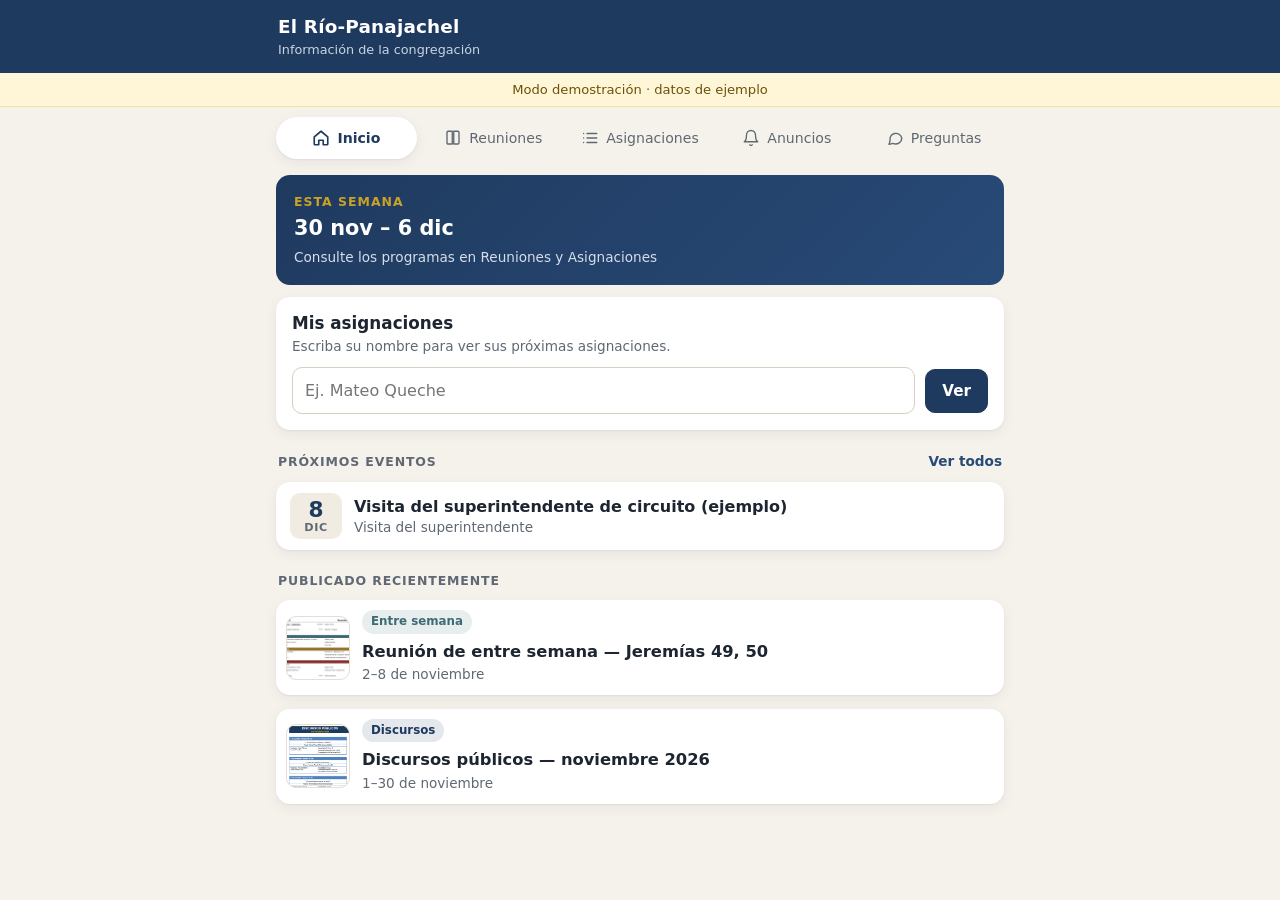
==== index.html @ 77dce35d "Add files via upload" ====
<!DOCTYPE html>
<html lang="es">
<head>
<meta charset="utf-8">
<meta name="viewport" content="width=device-width, initial-scale=1, viewport-fit=cover">
<title>El Río-Panajachel</title>
<meta name="description" content="Información de la congregación El Río-Panajachel">
<meta name="robots" content="noindex, nofollow">
<meta name="theme-color" content="#1f3a5f">
<link rel="manifest" href="manifest.json">
<link rel="icon" type="image/png" href="icons/icon-192.png">
<link rel="apple-touch-icon" href="icons/apple-touch-icon.png">
<meta name="apple-mobile-web-app-capable" content="yes">
<meta name="apple-mobile-web-app-title" content="El Río">
<meta name="apple-mobile-web-app-status-bar-style" content="black-translucent">
<link rel="stylesheet" href="styles.css">
</head>
<body>
<header class="top">
  <div class="top-in">
    <div>
      <div class="brand" id="brand">El Río-Panajachel</div>
      <div class="sub">Información de la congregación</div>
    </div>
    <button id="btnInstalar" class="btn-ghost-light" hidden onclick="instalarApp()">Instalar app</button>
  </div>
</header>
<div id="demoBanner" class="demo" hidden>Modo demostración · datos de ejemplo</div>

<nav class="tabs" id="tabs" aria-label="Secciones"></nav>
<main id="app" class="wrap" aria-live="polite"></main>

<div id="viewer" class="viewer" hidden role="dialog" aria-modal="true" aria-labelledby="viewerTitle">
  <div class="viewer-bar">
    <button onclick="cerrarVisor()" aria-label="Cerrar">✕ Cerrar</button>
    <div class="t" id="viewerTitle"></div>
    <a id="viewerOpen" target="_blank" rel="noopener">Abrir original</a>
  </div>
  <div class="viewer-hint">Toque la imagen para acercar · deslice para moverse</div>
  <div class="viewer-body" id="viewerBody"></div>
</div>
<div id="toast" class="toast" hidden role="status"></div>

<script src="config.js"></script>
<script src="core.js"></script>
<script src="publicadores.js"></script>
</body>
</html>
---- styles.css ----
:root {
  --bg: #f5f2ec;
  --surface: #ffffff;
  --ink: #1c2530;
  --muted: #5f6873;
  --line: #e4ded3;
  --navy: #1f3a5f;
  --navy-2: #284a77;
  --gold: #c9a227;
  --ok: #2f7a4a;
  --warn: #a86a12;
  --danger: #a3302a;
  --radius: 14px;
  --shadow: 0 1px 2px rgba(28, 37, 48, .06), 0 4px 14px rgba(28, 37, 48, .06);
  --safe-b: env(safe-area-inset-bottom, 0px);
  font-family: system-ui, -apple-system, "Segoe UI", Roboto, "Noto Sans", sans-serif;
  -webkit-text-size-adjust: 100%;
}
* { box-sizing: border-box; }
html, body { margin: 0; background: var(--bg); color: var(--ink); }
body { font-size: 16px; line-height: 1.45; min-height: 100vh; }
body.no-scroll { overflow: hidden; }
button, input, select, textarea { font: inherit; color: inherit; }
a { color: var(--navy-2); }
[hidden] { display: none !important; }

/* ---------- Encabezado ---------- */
.top { background: var(--navy); color: #fff; position: sticky; top: 0; z-index: 20; padding-top: env(safe-area-inset-top, 0px); }
.top-in { max-width: 760px; margin: 0 auto; padding: 14px 18px; display: flex; align-items: center; justify-content: space-between; gap: 12px; }
.brand { font-weight: 750; font-size: 1.15rem; letter-spacing: .01em; }
.sub { font-size: .8rem; color: #c9d4e3; }
.sub b { color: var(--gold); font-weight: 650; }
.demo { background: #fff6d8; color: #6b5308; font-size: .82rem; text-align: center; padding: 7px 14px; border-bottom: 1px solid #f0e2a8; }

.wrap { max-width: 760px; margin: 0 auto; padding: 16px 16px calc(96px + var(--safe-b)); }
.wrap.admin { padding-bottom: 48px; }

/* ---------- Navegación inferior ---------- */
.tabs { position: fixed; left: 0; right: 0; bottom: 0; z-index: 20; background: var(--surface); border-top: 1px solid var(--line);
  display: grid; grid-template-columns: repeat(5, 1fr); padding-bottom: var(--safe-b); }
.tabs button { background: none; border: 0; padding: 8px 2px 9px; display: flex; flex-direction: column; align-items: center; gap: 3px;
  font-size: .7rem; color: var(--muted); cursor: pointer; min-height: 58px; }
.tabs svg, .ico svg { width: 22px; height: 22px; fill: none; stroke: currentColor; stroke-width: 1.8; stroke-linecap: round; stroke-linejoin: round; }
.tabs button.on { color: var(--navy); font-weight: 650; }
.tabs button.on svg { stroke-width: 2.2; }
@media (min-width: 800px) {
  .tabs { position: sticky; top: 64px; bottom: auto; max-width: 760px; margin: 0 auto; border: 0; background: transparent; padding: 10px 16px 0; gap: 6px; }
  .tabs button { flex-direction: row; justify-content: center; gap: 7px; font-size: .88rem; min-height: 42px; border-radius: 999px; }
  .tabs button.on { background: var(--surface); box-shadow: var(--shadow); }
  .tabs svg { width: 18px; height: 18px; }
  .wrap { padding-bottom: 48px; }
}

/* ---------- Bloques ---------- */
h1, h2, h3 { line-height: 1.2; margin: 0; }
.titulo-vista { font-size: 1.35rem; font-weight: 750; margin: 6px 2px 14px; }
.h-sec { font-size: .78rem; font-weight: 700; text-transform: uppercase; letter-spacing: .07em; color: var(--muted); margin: 22px 2px 10px; display: flex; justify-content: space-between; align-items: baseline; }
.h-sec a, .h-sec button { text-transform: none; letter-spacing: 0; font-weight: 600; font-size: .85rem; background: none; border: 0; color: var(--navy-2); cursor: pointer; padding: 0; }
.card { background: var(--surface); border-radius: var(--radius); box-shadow: var(--shadow); padding: 16px; margin-bottom: 12px; }
.card.flat { box-shadow: none; border: 1px solid var(--line); }
.muted { color: var(--muted); }
.small { font-size: .85rem; }
.stack > * + * { margin-top: 10px; }
.row { display: flex; gap: 10px; align-items: center; flex-wrap: wrap; }
.grow { flex: 1 1 auto; min-width: 0; }
.pre { white-space: pre-wrap; }

.hero { background: linear-gradient(135deg, var(--navy) 0%, var(--navy-2) 100%); color: #fff; border-radius: var(--radius); padding: 18px; margin-bottom: 12px; }
.hero .k { font-size: .78rem; text-transform: uppercase; letter-spacing: .08em; color: var(--gold); font-weight: 700; }
.hero .v { font-size: 1.3rem; font-weight: 700; margin-top: 2px; }

.chip { display: inline-flex; align-items: center; gap: 5px; font-size: .74rem; font-weight: 650; padding: 3px 9px; border-radius: 999px;
  color: var(--c, var(--navy)); background: color-mix(in srgb, var(--c, var(--navy)) 12%, white); white-space: nowrap; }
.chip.ok { --c: var(--ok); }
.chip.warn { --c: var(--warn); }
.chip.gold { --c: #8a6a07; }

/* Control segmentado */
.seg { display: flex; gap: 6px; overflow-x: auto; padding: 2px 2px 8px; margin: 0 -2px 6px; scrollbar-width: none; }
.seg::-webkit-scrollbar { display: none; }
.seg button { flex: 0 0 auto; border: 1px solid var(--line); background: var(--surface); padding: 8px 14px; border-radius: 999px; font-size: .88rem; cursor: pointer; color: var(--ink); }
.seg button.on { background: var(--navy); color: #fff; border-color: var(--navy); font-weight: 600; }

/* Publicaciones */
.pub { display: block; width: 100%; text-align: left; background: var(--surface); border: 0; border-radius: var(--radius); box-shadow: var(--shadow); overflow: hidden; margin-bottom: 14px; cursor: pointer; padding: 0; }
.pub-img { width: 100%; max-height: 420px; object-fit: cover; object-position: top; display: block; background: #eee9df; border-bottom: 1px solid var(--line); }
.pub-pdf { height: 120px; display: grid; place-items: center; background: #f3eee4; color: var(--danger); font-weight: 800; font-size: 1.4rem; letter-spacing: .05em; }
.pub-body { padding: 12px 14px 14px; }
.pub-t { font-weight: 680; font-size: 1.02rem; margin: 6px 0 2px; }
.pub-mini { display: flex; gap: 12px; align-items: center; padding: 10px; }
.pub-mini img, .pub-mini .pub-pdf { width: 64px; height: 64px; border-radius: 10px; object-fit: cover; object-position: top; flex: 0 0 64px; font-size: .8rem; border: 1px solid var(--line); }

/* Listas de asignaciones */
.dia { margin-bottom: 12px; }
.dia-h { font-weight: 700; font-size: .92rem; margin: 0 2px 6px; }
.dia-h::first-letter, .cap::first-letter { text-transform: uppercase; }
.item { display: flex; gap: 12px; align-items: center; padding: 11px 14px; border-top: 1px solid var(--line); }
.item:first-child { border-top: 0; }
.item .t { font-weight: 600; }
.lista { background: var(--surface); border-radius: var(--radius); box-shadow: var(--shadow); overflow: hidden; }
.fecha-box { flex: 0 0 52px; text-align: center; border-radius: 10px; background: #f1ece2; padding: 6px 0; line-height: 1.05; }
.fecha-box .d { font-size: 1.35rem; font-weight: 780; color: var(--navy); }
.fecha-box .m { font-size: .7rem; text-transform: uppercase; font-weight: 700; color: var(--muted); letter-spacing: .05em; }
.yo { background: #fff9e6; }

/* Anuncios */
.anuncio { display: flex; gap: 14px; }
.anuncio img { width: 100%; border-radius: 10px; margin-top: 10px; border: 1px solid var(--line); cursor: zoom-in; }

/* Formularios */
label.f { display: block; font-size: .84rem; font-weight: 650; color: var(--muted); margin-bottom: 12px; }
label.f > span { display: block; margin-bottom: 5px; }
input[type=text], input[type=password], input[type=email], input[type=tel], input[type=date], input[type=search], select, textarea {
  width: 100%; padding: 11px 12px; border: 1px solid #d6cfc2; border-radius: 10px; background: #fff; font-size: 1rem; color: var(--ink); }
textarea { min-height: 96px; resize: vertical; }
input:focus, select:focus, textarea:focus { outline: 2px solid color-mix(in srgb, var(--navy) 40%, transparent); outline-offset: 1px; border-color: var(--navy); }
.grid2 { display: grid; grid-template-columns: 1fr 1fr; gap: 0 10px; }
@media (max-width: 420px) { .grid2.resp { grid-template-columns: 1fr; } }

.btn { display: inline-flex; align-items: center; justify-content: center; gap: 7px; border: 1px solid var(--line); background: var(--surface); color: var(--ink);
  padding: 10px 16px; border-radius: 10px; font-weight: 600; cursor: pointer; text-decoration: none; font-size: .95rem; min-height: 44px; }
.btn:disabled { opacity: .55; cursor: default; }
.btn-primary { background: var(--navy); border-color: var(--navy); color: #fff; }
.btn-gold { background: var(--gold); border-color: var(--gold); color: #2a2104; }
.btn-wa { background: #1f8f4e; border-color: #1f8f4e; color: #fff; }
.btn-danger { color: var(--danger); }
.btn-sm { padding: 6px 11px; min-height: 34px; font-size: .84rem; }
.btn-block { width: 100%; }
.btn-ghost-light { background: transparent; border: 1px solid rgba(255,255,255,.4); color: #fff; padding: 7px 13px; border-radius: 999px; font-weight: 600; cursor: pointer; font-size: .85rem; }
.ico { display: inline-flex; }
.ico svg { width: 18px; height: 18px; }
.x { border: 0; background: none; color: var(--muted); cursor: pointer; font-size: 1.25rem; line-height: 1; padding: 6px 8px; border-radius: 8px; }
.x:hover { background: #f3eee4; color: var(--danger); }

.empty { text-align: center; color: var(--muted); padding: 26px 16px; background: var(--surface); border-radius: var(--radius); border: 1px dashed #d6cfc2; font-size: .93rem; }
.skeleton { height: 120px; border-radius: var(--radius); background: linear-gradient(90deg, #ece6da 25%, #f5f0e7 50%, #ece6da 75%); background-size: 200% 100%; animation: sk 1.2s infinite; margin-bottom: 12px; }
@keyframes sk { to { background-position: -200% 0; } }

/* Visor */
.viewer { position: fixed; inset: 0; z-index: 50; background: rgba(12, 16, 22, .96); display: flex; flex-direction: column; }
.viewer-bar { display: flex; align-items: center; gap: 10px; padding: calc(10px + env(safe-area-inset-top, 0px)) 12px 10px; color: #fff; }
.viewer-bar .t { flex: 1; font-weight: 600; font-size: .95rem; white-space: nowrap; overflow: hidden; text-overflow: ellipsis; }
.viewer-bar a, .viewer-bar button { color: #fff; background: rgba(255,255,255,.12); border: 0; border-radius: 999px; padding: 8px 14px; font-weight: 600; font-size: .85rem; text-decoration: none; cursor: pointer; }
.viewer-body { flex: 1; overflow: auto; -webkit-overflow-scrolling: touch; display: flex; justify-content: center; align-items: flex-start; padding: 0 0 calc(16px + var(--safe-b)); }
.viewer-img { max-width: 100%; height: auto; background: #fff; cursor: zoom-in; touch-action: pinch-zoom; }
.viewer-img.zoom { max-width: none; width: 220%; cursor: zoom-out; }
.viewer-pdf { width: 100%; height: 100%; border: 0; background: #fff; }
.viewer-hint { color: #aab4c2; font-size: .75rem; text-align: center; padding-bottom: 6px; }

/* Toast */
.toast { position: fixed; left: 50%; transform: translateX(-50%); bottom: calc(80px + var(--safe-b)); z-index: 60; background: var(--ink); color: #fff;
  padding: 11px 18px; border-radius: 12px; font-size: .9rem; box-shadow: 0 8px 24px rgba(0,0,0,.2); max-width: calc(100% - 32px); text-align: center; }
.toast.ok { background: var(--ok); }
.toast.err { background: var(--danger); }

/* Panel de ancianos */
.admin-top { background: #13263f; }
.admin-tabs { display: flex; gap: 6px; overflow-x: auto; padding: 12px 16px 4px; max-width: 760px; margin: 0 auto; scrollbar-width: none; }
.admin-tabs::-webkit-scrollbar { display: none; }
.admin-tabs button { flex: 0 0 auto; border: 1px solid var(--line); background: var(--surface); padding: 8px 14px; border-radius: 999px; cursor: pointer; font-size: .88rem; position: relative; }
.admin-tabs button.on { background: var(--navy); border-color: var(--navy); color: #fff; font-weight: 600; }
.badge { background: var(--danger); color: #fff; font-size: .7rem; border-radius: 999px; padding: 1px 6px; margin-left: 4px; font-weight: 700; }
.login { max-width: 380px; margin: 8vh auto 0; }
.preview { margin-top: 10px; }
.preview img { max-width: 100%; max-height: 260px; border-radius: 10px; border: 1px solid var(--line); }
.drop { border: 2px dashed #cfc6b6; border-radius: 12px; padding: 18px; text-align: center; background: #faf8f4; cursor: pointer; display: block; color: var(--muted); font-weight: 600; }
.drop input { display: none; }
.drop.has { border-color: var(--ok); color: var(--ok); background: #f1f8f3; }
details.card > summary { cursor: pointer; font-weight: 650; list-style: none; }
details.card > summary::before { content: '＋ '; color: var(--navy); }
details.card[open] > summary::before { content: '－ '; }
code.k { background: #f1ece2; padding: 1px 6px; border-radius: 6px; font-size: .85em; }
.preg { border-left: 4px solid var(--warn); }
.preg.ok { border-left-color: var(--ok); }
.respuesta { background: #f1f8f3; border-radius: 10px; padding: 10px 12px; margin-top: 10px; }
.modal { position: fixed; inset: 0; z-index: 70; background: rgba(12,16,22,.5); display: grid; place-items: center; padding: 20px; }
.modal-box { background: var(--surface); border-radius: var(--radius); padding: 18px; max-width: 380px; width: 100%; box-shadow: 0 12px 40px rgba(0,0,0,.25); }
.modal-box p { margin: 0 0 16px; }
.copia { width: 100%; min-height: 220px; font-size: .85rem; margin-top: 10px; }
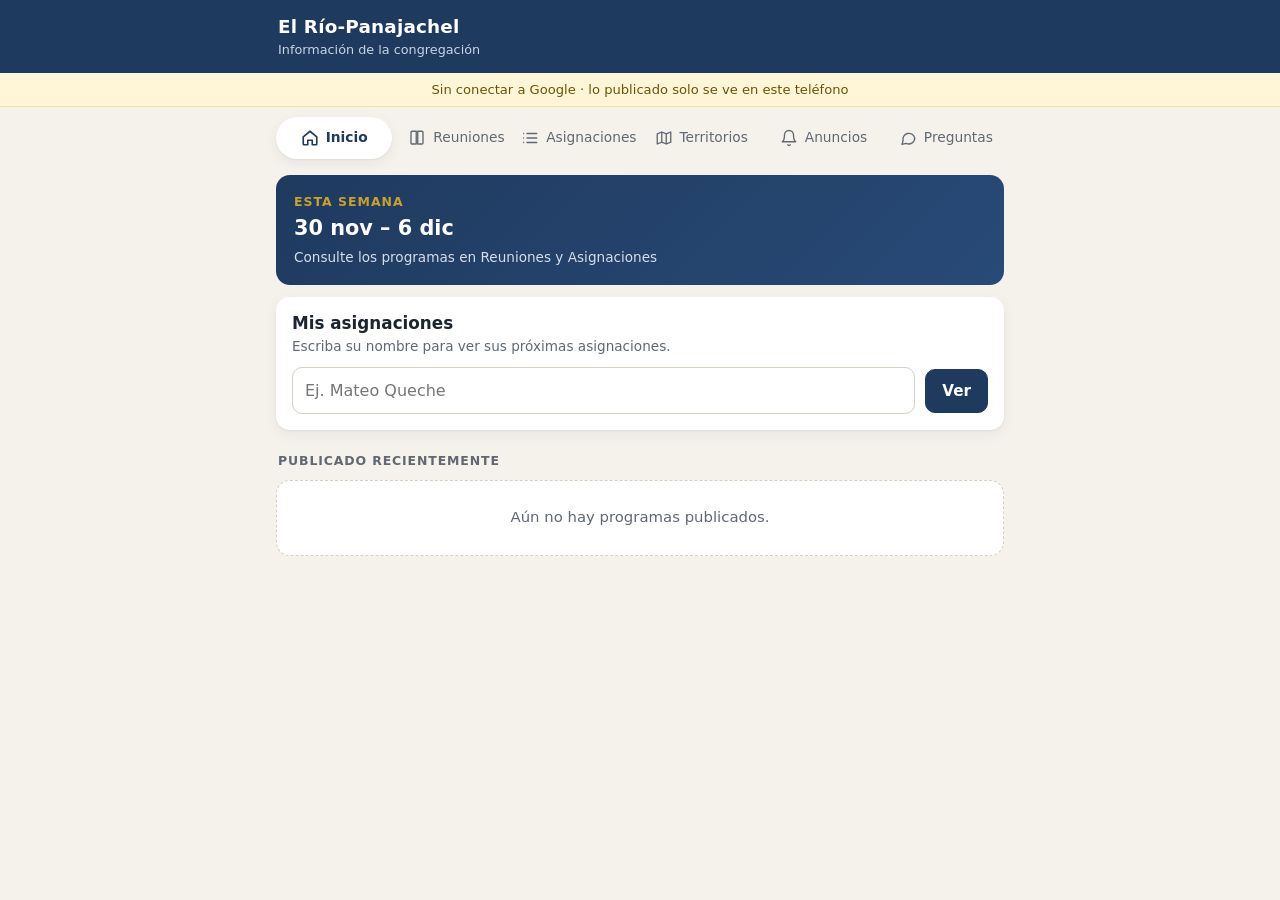
==== commit d558b77f: "Add files via upload" ====
--- a/index.html
+++ b/index.html
@@ -13,6 +13,7 @@
 <meta name="apple-mobile-web-app-capable" content="yes">
 <meta name="apple-mobile-web-app-title" content="El Río">
 <meta name="apple-mobile-web-app-status-bar-style" content="black-translucent">
+<link rel="stylesheet" href="lib/leaflet.css">
 <link rel="stylesheet" href="styles.css">
 </head>
 <body>
@@ -25,7 +26,7 @@
     <button id="btnInstalar" class="btn-ghost-light" hidden onclick="instalarApp()">Instalar app</button>
   </div>
 </header>
-<div id="demoBanner" class="demo" hidden>Modo demostración · datos de ejemplo</div>
+<div id="demoBanner" class="demo" hidden>Sin conectar a Google · lo publicado solo se ve en este teléfono</div>
 
 <nav class="tabs" id="tabs" aria-label="Secciones"></nav>
 <main id="app" class="wrap" aria-live="polite"></main>
@@ -43,6 +44,8 @@
 
 <script src="config.js"></script>
 <script src="core.js"></script>
+<script src="lib/leaflet.js"></script>
+<script src="mapa.js"></script>
 <script src="publicadores.js"></script>
 </body>
 </html>
--- a/lib/leaflet.css
+++ b/lib/leaflet.css
@@ -0,0 +1,661 @@
+/* required styles */
+
+.leaflet-pane,
+.leaflet-tile,
+.leaflet-marker-icon,
+.leaflet-marker-shadow,
+.leaflet-tile-container,
+.leaflet-pane > svg,
+.leaflet-pane > canvas,
+.leaflet-zoom-box,
+.leaflet-image-layer,
+.leaflet-layer {
+	position: absolute;
+	left: 0;
+	top: 0;
+	}
+.leaflet-container {
+	overflow: hidden;
+	}
+.leaflet-tile,
+.leaflet-marker-icon,
+.leaflet-marker-shadow {
+	-webkit-user-select: none;
+	   -moz-user-select: none;
+	        user-select: none;
+	  -webkit-user-drag: none;
+	}
+/* Prevents IE11 from highlighting tiles in blue */
+.leaflet-tile::selection {
+	background: transparent;
+}
+/* Safari renders non-retina tile on retina better with this, but Chrome is worse */
+.leaflet-safari .leaflet-tile {
+	image-rendering: -webkit-optimize-contrast;
+	}
+/* hack that prevents hw layers "stretching" when loading new tiles */
+.leaflet-safari .leaflet-tile-container {
+	width: 1600px;
+	height: 1600px;
+	-webkit-transform-origin: 0 0;
+	}
+.leaflet-marker-icon,
+.leaflet-marker-shadow {
+	display: block;
+	}
+/* .leaflet-container svg: reset svg max-width decleration shipped in Joomla! (joomla.org) 3.x */
+/* .leaflet-container img: map is broken in FF if you have max-width: 100% on tiles */
+.leaflet-container .leaflet-overlay-pane svg {
+	max-width: none !important;
+	max-height: none !important;
+	}
+.leaflet-container .leaflet-marker-pane img,
+.leaflet-container .leaflet-shadow-pane img,
+.leaflet-container .leaflet-tile-pane img,
+.leaflet-container img.leaflet-image-layer,
+.leaflet-container .leaflet-tile {
+	max-width: none !important;
+	max-height: none !important;
+	width: auto;
+	padding: 0;
+	}
+
+.leaflet-container img.leaflet-tile {
+	/* See: https://bugs.chromium.org/p/chromium/issues/detail?id=600120 */
+	mix-blend-mode: plus-lighter;
+}
+
+.leaflet-container.leaflet-touch-zoom {
+	-ms-touch-action: pan-x pan-y;
+	touch-action: pan-x pan-y;
+	}
+.leaflet-container.leaflet-touch-drag {
+	-ms-touch-action: pinch-zoom;
+	/* Fallback for FF which doesn't support pinch-zoom */
+	touch-action: none;
+	touch-action: pinch-zoom;
+}
+.leaflet-container.leaflet-touch-drag.leaflet-touch-zoom {
+	-ms-touch-action: none;
+	touch-action: none;
+}
+.leaflet-container {
+	-webkit-tap-highlight-color: transparent;
+}
+.leaflet-container a {
+	-webkit-tap-highlight-color: rgba(51, 181, 229, 0.4);
+}
+.leaflet-tile {
+	filter: inherit;
+	visibility: hidden;
+	}
+.leaflet-tile-loaded {
+	visibility: inherit;
+	}
+.leaflet-zoom-box {
+	width: 0;
+	height: 0;
+	-moz-box-sizing: border-box;
+	     box-sizing: border-box;
+	z-index: 800;
+	}
+/* workaround for https://bugzilla.mozilla.org/show_bug.cgi?id=888319 */
+.leaflet-overlay-pane svg {
+	-moz-user-select: none;
+	}
+
+.leaflet-pane         { z-index: 400; }
+
+.leaflet-tile-pane    { z-index: 200; }
+.leaflet-overlay-pane { z-index: 400; }
+.leaflet-shadow-pane  { z-index: 500; }
+.leaflet-marker-pane  { z-index: 600; }
+.leaflet-tooltip-pane   { z-index: 650; }
+.leaflet-popup-pane   { z-index: 700; }
+
+.leaflet-map-pane canvas { z-index: 100; }
+.leaflet-map-pane svg    { z-index: 200; }
+
+.leaflet-vml-shape {
+	width: 1px;
+	height: 1px;
+	}
+.lvml {
+	behavior: url(#default#VML);
+	display: inline-block;
+	position: absolute;
+	}
+
+
+/* control positioning */
+
+.leaflet-control {
+	position: relative;
+	z-index: 800;
+	pointer-events: visiblePainted; /* IE 9-10 doesn't have auto */
+	pointer-events: auto;
+	}
+.leaflet-top,
+.leaflet-bottom {
+	position: absolute;
+	z-index: 1000;
+	pointer-events: none;
+	}
+.leaflet-top {
+	top: 0;
+	}
+.leaflet-right {
+	right: 0;
+	}
+.leaflet-bottom {
+	bottom: 0;
+	}
+.leaflet-left {
+	left: 0;
+	}
+.leaflet-control {
+	float: left;
+	clear: both;
+	}
+.leaflet-right .leaflet-control {
+	float: right;
+	}
+.leaflet-top .leaflet-control {
+	margin-top: 10px;
+	}
+.leaflet-bottom .leaflet-control {
+	margin-bottom: 10px;
+	}
+.leaflet-left .leaflet-control {
+	margin-left: 10px;
+	}
+.leaflet-right .leaflet-control {
+	margin-right: 10px;
+	}
+
+
+/* zoom and fade animations */
+
+.leaflet-fade-anim .leaflet-popup {
+	opacity: 0;
+	-webkit-transition: opacity 0.2s linear;
+	   -moz-transition: opacity 0.2s linear;
+	        transition: opacity 0.2s linear;
+	}
+.leaflet-fade-anim .leaflet-map-pane .leaflet-popup {
+	opacity: 1;
+	}
+.leaflet-zoom-animated {
+	-webkit-transform-origin: 0 0;
+	    -ms-transform-origin: 0 0;
+	        transform-origin: 0 0;
+	}
+svg.leaflet-zoom-animated {
+	will-change: transform;
+}
+
+.leaflet-zoom-anim .leaflet-zoom-animated {
+	-webkit-transition: -webkit-transform 0.25s cubic-bezier(0,0,0.25,1);
+	   -moz-transition:    -moz-transform 0.25s cubic-bezier(0,0,0.25,1);
+	        transition:         transform 0.25s cubic-bezier(0,0,0.25,1);
+	}
+.leaflet-zoom-anim .leaflet-tile,
+.leaflet-pan-anim .leaflet-tile {
+	-webkit-transition: none;
+	   -moz-transition: none;
+	        transition: none;
+	}
+
+.leaflet-zoom-anim .leaflet-zoom-hide {
+	visibility: hidden;
+	}
+
+
+/* cursors */
+
+.leaflet-interactive {
+	cursor: pointer;
+	}
+.leaflet-grab {
+	cursor: -webkit-grab;
+	cursor:    -moz-grab;
+	cursor:         grab;
+	}
+.leaflet-crosshair,
+.leaflet-crosshair .leaflet-interactive {
+	cursor: crosshair;
+	}
+.leaflet-popup-pane,
+.leaflet-control {
+	cursor: auto;
+	}
+.leaflet-dragging .leaflet-grab,
+.leaflet-dragging .leaflet-grab .leaflet-interactive,
+.leaflet-dragging .leaflet-marker-draggable {
+	cursor: move;
+	cursor: -webkit-grabbing;
+	cursor:    -moz-grabbing;
+	cursor:         grabbing;
+	}
+
+/* marker & overlays interactivity */
+.leaflet-marker-icon,
+.leaflet-marker-shadow,
+.leaflet-image-layer,
+.leaflet-pane > svg path,
+.leaflet-tile-container {
+	pointer-events: none;
+	}
+
+.leaflet-marker-icon.leaflet-interactive,
+.leaflet-image-layer.leaflet-interactive,
+.leaflet-pane > svg path.leaflet-interactive,
+svg.leaflet-image-layer.leaflet-interactive path {
+	pointer-events: visiblePainted; /* IE 9-10 doesn't have auto */
+	pointer-events: auto;
+	}
+
+/* visual tweaks */
+
+.leaflet-container {
+	background: #ddd;
+	outline-offset: 1px;
+	}
+.leaflet-container a {
+	color: #0078A8;
+	}
+.leaflet-zoom-box {
+	border: 2px dotted #38f;
+	background: rgba(255,255,255,0.5);
+	}
+
+
+/* general typography */
+.leaflet-container {
+	font-family: "Helvetica Neue", Arial, Helvetica, sans-serif;
+	font-size: 12px;
+	font-size: 0.75rem;
+	line-height: 1.5;
+	}
+
+
+/* general toolbar styles */
+
+.leaflet-bar {
+	box-shadow: 0 1px 5px rgba(0,0,0,0.65);
+	border-radius: 4px;
+	}
+.leaflet-bar a {
+	background-color: #fff;
+	border-bottom: 1px solid #ccc;
+	width: 26px;
+	height: 26px;
+	line-height: 26px;
+	display: block;
+	text-align: center;
+	text-decoration: none;
+	color: black;
+	}
+.leaflet-bar a,
+.leaflet-control-layers-toggle {
+	background-position: 50% 50%;
+	background-repeat: no-repeat;
+	display: block;
+	}
+.leaflet-bar a:hover,
+.leaflet-bar a:focus {
+	background-color: #f4f4f4;
+	}
+.leaflet-bar a:first-child {
+	border-top-left-radius: 4px;
+	border-top-right-radius: 4px;
+	}
+.leaflet-bar a:last-child {
+	border-bottom-left-radius: 4px;
+	border-bottom-right-radius: 4px;
+	border-bottom: none;
+	}
+.leaflet-bar a.leaflet-disabled {
+	cursor: default;
+	background-color: #f4f4f4;
+	color: #bbb;
+	}
+
+.leaflet-touch .leaflet-bar a {
+	width: 30px;
+	height: 30px;
+	line-height: 30px;
+	}
+.leaflet-touch .leaflet-bar a:first-child {
+	border-top-left-radius: 2px;
+	border-top-right-radius: 2px;
+	}
+.leaflet-touch .leaflet-bar a:last-child {
+	border-bottom-left-radius: 2px;
+	border-bottom-right-radius: 2px;
+	}
+
+/* zoom control */
+
+.leaflet-control-zoom-in,
+.leaflet-control-zoom-out {
+	font: bold 18px 'Lucida Console', Monaco, monospace;
+	text-indent: 1px;
+	}
+
+.leaflet-touch .leaflet-control-zoom-in, .leaflet-touch .leaflet-control-zoom-out  {
+	font-size: 22px;
+	}
+
+
+/* layers control */
+
+.leaflet-control-layers {
+	box-shadow: 0 1px 5px rgba(0,0,0,0.4);
+	background: #fff;
+	border-radius: 5px;
+	}
+.leaflet-control-layers-toggle {
+	background-image: url(images/layers.png);
+	width: 36px;
+	height: 36px;
+	}
+.leaflet-retina .leaflet-control-layers-toggle {
+	background-image: url(images/layers-2x.png);
+	background-size: 26px 26px;
+	}
+.leaflet-touch .leaflet-control-layers-toggle {
+	width: 44px;
+	height: 44px;
+	}
+.leaflet-control-layers .leaflet-control-layers-list,
+.leaflet-control-layers-expanded .leaflet-control-layers-toggle {
+	display: none;
+	}
+.leaflet-control-layers-expanded .leaflet-control-layers-list {
+	display: block;
+	position: relative;
+	}
+.leaflet-control-layers-expanded {
+	padding: 6px 10px 6px 6px;
+	color: #333;
+	background: #fff;
+	}
+.leaflet-control-layers-scrollbar {
+	overflow-y: scroll;
+	overflow-x: hidden;
+	padding-right: 5px;
+	}
+.leaflet-control-layers-selector {
+	margin-top: 2px;
+	position: relative;
+	top: 1px;
+	}
+.leaflet-control-layers label {
+	display: block;
+	font-size: 13px;
+	font-size: 1.08333em;
+	}
+.leaflet-control-layers-separator {
+	height: 0;
+	border-top: 1px solid #ddd;
+	margin: 5px -10px 5px -6px;
+	}
+
+/* Default icon URLs */
+.leaflet-default-icon-path { /* used only in path-guessing heuristic, see L.Icon.Default */
+	background-image: url(images/marker-icon.png);
+	}
+
+
+/* attribution and scale controls */
+
+.leaflet-container .leaflet-control-attribution {
+	background: #fff;
+	background: rgba(255, 255, 255, 0.8);
+	margin: 0;
+	}
+.leaflet-control-attribution,
+.leaflet-control-scale-line {
+	padding: 0 5px;
+	color: #333;
+	line-height: 1.4;
+	}
+.leaflet-control-attribution a {
+	text-decoration: none;
+	}
+.leaflet-control-attribution a:hover,
+.leaflet-control-attribution a:focus {
+	text-decoration: underline;
+	}
+.leaflet-attribution-flag {
+	display: inline !important;
+	vertical-align: baseline !important;
+	width: 1em;
+	height: 0.6669em;
+	}
+.leaflet-left .leaflet-control-scale {
+	margin-left: 5px;
+	}
+.leaflet-bottom .leaflet-control-scale {
+	margin-bottom: 5px;
+	}
+.leaflet-control-scale-line {
+	border: 2px solid #777;
+	border-top: none;
+	line-height: 1.1;
+	padding: 2px 5px 1px;
+	white-space: nowrap;
+	-moz-box-sizing: border-box;
+	     box-sizing: border-box;
+	background: rgba(255, 255, 255, 0.8);
+	text-shadow: 1px 1px #fff;
+	}
+.leaflet-control-scale-line:not(:first-child) {
+	border-top: 2px solid #777;
+	border-bottom: none;
+	margin-top: -2px;
+	}
+.leaflet-control-scale-line:not(:first-child):not(:last-child) {
+	border-bottom: 2px solid #777;
+	}
+
+.leaflet-touch .leaflet-control-attribution,
+.leaflet-touch .leaflet-control-layers,
+.leaflet-touch .leaflet-bar {
+	box-shadow: none;
+	}
+.leaflet-touch .leaflet-control-layers,
+.leaflet-touch .leaflet-bar {
+	border: 2px solid rgba(0,0,0,0.2);
+	background-clip: padding-box;
+	}
+
+
+/* popup */
+
+.leaflet-popup {
+	position: absolute;
+	text-align: center;
+	margin-bottom: 20px;
+	}
+.leaflet-popup-content-wrapper {
+	padding: 1px;
+	text-align: left;
+	border-radius: 12px;
+	}
+.leaflet-popup-content {
+	margin: 13px 24px 13px 20px;
+	line-height: 1.3;
+	font-size: 13px;
+	font-size: 1.08333em;
+	min-height: 1px;
+	}
+.leaflet-popup-content p {
+	margin: 17px 0;
+	margin: 1.3em 0;
+	}
+.leaflet-popup-tip-container {
+	width: 40px;
+	height: 20px;
+	position: absolute;
+	left: 50%;
+	margin-top: -1px;
+	margin-left: -20px;
+	overflow: hidden;
+	pointer-events: none;
+	}
+.leaflet-popup-tip {
+	width: 17px;
+	height: 17px;
+	padding: 1px;
+
+	margin: -10px auto 0;
+	pointer-events: auto;
+
+	-webkit-transform: rotate(45deg);
+	   -moz-transform: rotate(45deg);
+	    -ms-transform: rotate(45deg);
+	        transform: rotate(45deg);
+	}
+.leaflet-popup-content-wrapper,
+.leaflet-popup-tip {
+	background: white;
+	color: #333;
+	box-shadow: 0 3px 14px rgba(0,0,0,0.4);
+	}
+.leaflet-container a.leaflet-popup-close-button {
+	position: absolute;
+	top: 0;
+	right: 0;
+	border: none;
+	text-align: center;
+	width: 24px;
+	height: 24px;
+	font: 16px/24px Tahoma, Verdana, sans-serif;
+	color: #757575;
+	text-decoration: none;
+	background: transparent;
+	}
+.leaflet-container a.leaflet-popup-close-button:hover,
+.leaflet-container a.leaflet-popup-close-button:focus {
+	color: #585858;
+	}
+.leaflet-popup-scrolled {
+	overflow: auto;
+	}
+
+.leaflet-oldie .leaflet-popup-content-wrapper {
+	-ms-zoom: 1;
+	}
+.leaflet-oldie .leaflet-popup-tip {
+	width: 24px;
+	margin: 0 auto;
+
+	-ms-filter: "progid:DXImageTransform.Microsoft.Matrix(M11=0.70710678, M12=0.70710678, M21=-0.70710678, M22=0.70710678)";
+	filter: progid:DXImageTransform.Microsoft.Matrix(M11=0.70710678, M12=0.70710678, M21=-0.70710678, M22=0.70710678);
+	}
+
+.leaflet-oldie .leaflet-control-zoom,
+.leaflet-oldie .leaflet-control-layers,
+.leaflet-oldie .leaflet-popup-content-wrapper,
+.leaflet-oldie .leaflet-popup-tip {
+	border: 1px solid #999;
+	}
+
+
+/* div icon */
+
+.leaflet-div-icon {
+	background: #fff;
+	border: 1px solid #666;
+	}
+
+
+/* Tooltip */
+/* Base styles for the element that has a tooltip */
+.leaflet-tooltip {
+	position: absolute;
+	padding: 6px;
+	background-color: #fff;
+	border: 1px solid #fff;
+	border-radius: 3px;
+	color: #222;
+	white-space: nowrap;
+	-webkit-user-select: none;
+	-moz-user-select: none;
+	-ms-user-select: none;
+	user-select: none;
+	pointer-events: none;
+	box-shadow: 0 1px 3px rgba(0,0,0,0.4);
+	}
+.leaflet-tooltip.leaflet-interactive {
+	cursor: pointer;
+	pointer-events: auto;
+	}
+.leaflet-tooltip-top:before,
+.leaflet-tooltip-bottom:before,
+.leaflet-tooltip-left:before,
+.leaflet-tooltip-right:before {
+	position: absolute;
+	pointer-events: none;
+	border: 6px solid transparent;
+	background: transparent;
+	content: "";
+	}
+
+/* Directions */
+
+.leaflet-tooltip-bottom {
+	margin-top: 6px;
+}
+.leaflet-tooltip-top {
+	margin-top: -6px;
+}
+.leaflet-tooltip-bottom:before,
+.leaflet-tooltip-top:before {
+	left: 50%;
+	margin-left: -6px;
+	}
+.leaflet-tooltip-top:before {
+	bottom: 0;
+	margin-bottom: -12px;
+	border-top-color: #fff;
+	}
+.leaflet-tooltip-bottom:before {
+	top: 0;
+	margin-top: -12px;
+	margin-left: -6px;
+	border-bottom-color: #fff;
+	}
+.leaflet-tooltip-left {
+	margin-left: -6px;
+}
+.leaflet-tooltip-right {
+	margin-left: 6px;
+}
+.leaflet-tooltip-left:before,
+.leaflet-tooltip-right:before {
+	top: 50%;
+	margin-top: -6px;
+	}
+.leaflet-tooltip-left:before {
+	right: 0;
+	margin-right: -12px;
+	border-left-color: #fff;
+	}
+.leaflet-tooltip-right:before {
+	left: 0;
+	margin-left: -12px;
+	border-right-color: #fff;
+	}
+
+/* Printing */
+
+@media print {
+	/* Prevent printers from removing background-images of controls. */
+	.leaflet-control {
+		-webkit-print-color-adjust: exact;
+		print-color-adjust: exact;
+		}
+	}
--- a/styles.css
+++ b/styles.css
@@ -177,3 +177,26 @@
 .modal-box { background: var(--surface); border-radius: var(--radius); padding: 18px; max-width: 380px; width: 100%; box-shadow: 0 12px 40px rgba(0,0,0,.25); }
 .modal-box p { margin: 0 0 16px; }
 .copia { width: 100%; min-height: 220px; font-size: .85rem; margin-top: 10px; }
+
+/* ---------- Territorios ---------- */
+.tabs { grid-template-columns: repeat(6, 1fr); }
+.tabs button { font-size: .64rem; padding-left: 0; padding-right: 0; }
+@media (min-width: 800px) { .tabs button { font-size: .86rem; } }
+.mapa { height: 58vh; min-height: 320px; border-radius: var(--radius); overflow: hidden; box-shadow: var(--shadow); background: #e8e3d8; position: relative; z-index: 0; }
+.mapa.chico { height: 300px; min-height: 0; }
+.mapa-wrap { position: relative; margin-bottom: 12px; }
+.mapa-btns { position: absolute; right: 10px; bottom: 26px; z-index: 500; display: flex; flex-direction: column; gap: 8px; }
+.mapa-btns .btn { box-shadow: 0 2px 8px rgba(0,0,0,.2); }
+.mapa-btns .btn.on { background: #1a73e8; border-color: #1a73e8; color: #fff; }
+.gps-estado { font-size: .88rem; padding: 10px 14px; border-radius: 12px; background: #e8f0fe; color: #174ea6; margin-bottom: 12px; }
+.gps-estado.err { background: #fdecea; color: var(--danger); }
+.tlabel { background: rgba(255,255,255,.88); border: 0; border-radius: 999px; padding: 1px 7px; font-weight: 800; font-size: 12px; color: var(--navy); box-shadow: 0 1px 3px rgba(0,0,0,.25); }
+.tlabel::before { display: none; }
+.pin span { display: block; width: 26px; height: 26px; border-radius: 50% 50% 50% 0; background: var(--danger); transform: rotate(-45deg); border: 3px solid #fff; box-shadow: 0 2px 6px rgba(0,0,0,.35); }
+.chips-t { display: grid; grid-template-columns: repeat(auto-fill, minmax(46px, 1fr)); gap: 6px; }
+.chips-t button { border: 1px solid var(--line); background: var(--surface); border-radius: 10px; padding: 9px 0; font-weight: 700; cursor: pointer; color: var(--navy); }
+.chips-t button.on { background: var(--gold); border-color: var(--gold); color: #2a2104; }
+.chips-t button.prox { box-shadow: inset 0 -3px 0 var(--ok); }
+.salida { border-left: 4px solid var(--ok); }
+.compartir-txt { background: #f6f3ee; border-radius: 10px; padding: 10px 12px; max-height: 180px; overflow: auto; }
+.leaflet-container { font: inherit; }
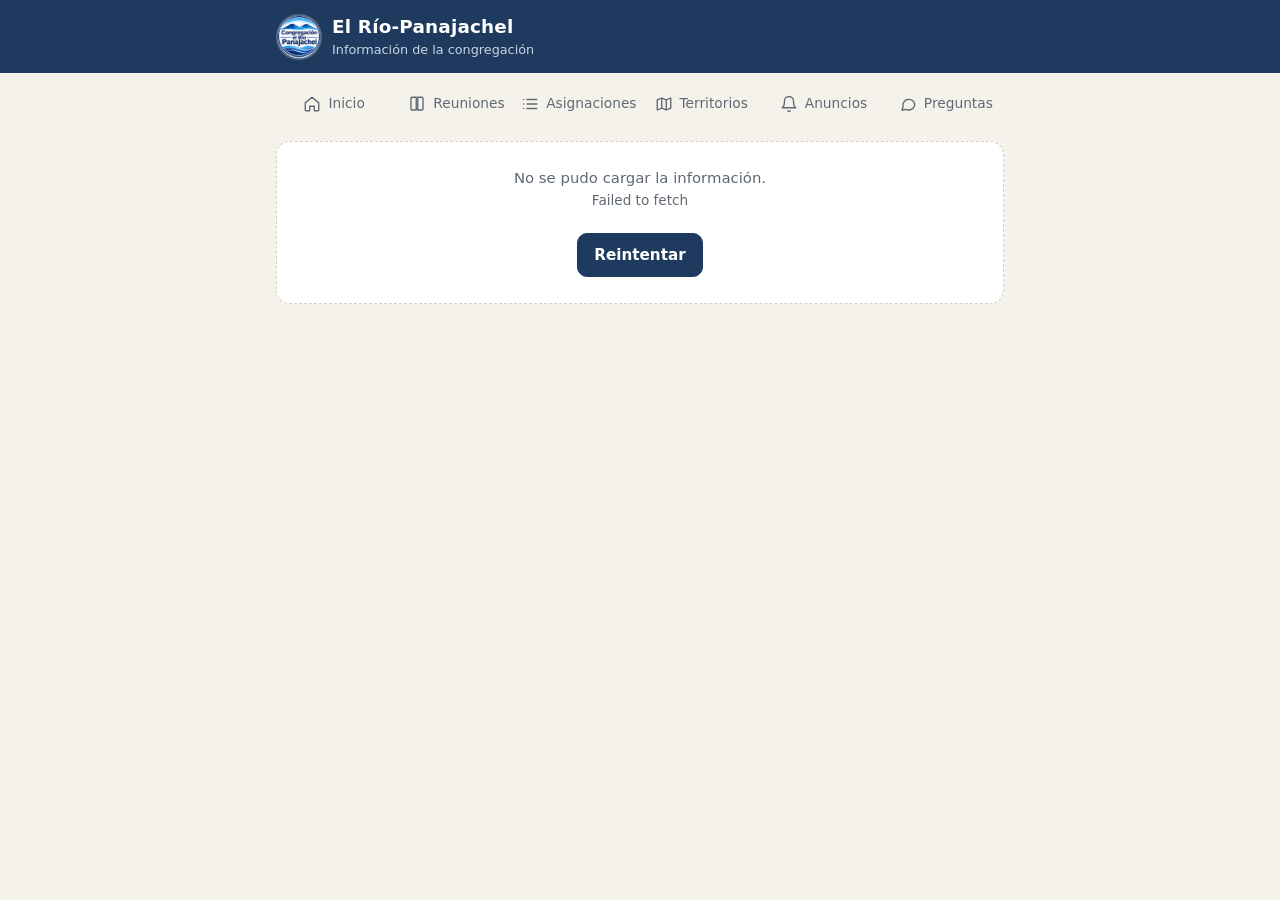
==== commit 443e9cd1: "Add files via upload" ====
--- a/index.html
+++ b/index.html
@@ -1,51 +1,6 @@
 <!DOCTYPE html>
-<html lang="es">
-<head>
-<meta charset="utf-8">
-<meta name="viewport" content="width=device-width, initial-scale=1, viewport-fit=cover">
-<title>El Río-Panajachel</title>
-<meta name="description" content="Información de la congregación El Río-Panajachel">
-<meta name="robots" content="noindex, nofollow">
-<meta name="theme-color" content="#1f3a5f">
-<link rel="manifest" href="manifest.json">
-<link rel="icon" type="image/png" href="icons/icon-192.png">
-<link rel="apple-touch-icon" href="icons/apple-touch-icon.png">
-<meta name="apple-mobile-web-app-capable" content="yes">
-<meta name="apple-mobile-web-app-title" content="El Río">
-<meta name="apple-mobile-web-app-status-bar-style" content="black-translucent">
-<link rel="stylesheet" href="lib/leaflet.css">
-<link rel="stylesheet" href="styles.css">
-</head>
-<body>
-<header class="top">
-  <div class="top-in">
-    <div>
-      <div class="brand" id="brand">El Río-Panajachel</div>
-      <div class="sub">Información de la congregación</div>
-    </div>
-    <button id="btnInstalar" class="btn-ghost-light" hidden onclick="instalarApp()">Instalar app</button>
-  </div>
-</header>
-<div id="demoBanner" class="demo" hidden>Sin conectar a Google · lo publicado solo se ve en este teléfono</div>
-
-<nav class="tabs" id="tabs" aria-label="Secciones"></nav>
-<main id="app" class="wrap" aria-live="polite"></main>
-
-<div id="viewer" class="viewer" hidden role="dialog" aria-modal="true" aria-labelledby="viewerTitle">
-  <div class="viewer-bar">
-    <button onclick="cerrarVisor()" aria-label="Cerrar">✕ Cerrar</button>
-    <div class="t" id="viewerTitle"></div>
-    <a id="viewerOpen" target="_blank" rel="noopener">Abrir original</a>
-  </div>
-  <div class="viewer-hint">Toque la imagen para acercar · deslice para moverse</div>
-  <div class="viewer-body" id="viewerBody"></div>
-</div>
-<div id="toast" class="toast" hidden role="status"></div>
-
-<script src="config.js"></script>
-<script src="core.js"></script>
-<script src="lib/leaflet.js"></script>
-<script src="mapa.js"></script>
-<script src="publicadores.js"></script>
-</body>
-</html>
+<html lang="es"><head><meta charset="utf-8"><meta name="viewport" content="width=device-width, initial-scale=1">
+<meta name="robots" content="noindex, nofollow"><title>El Río-Panajachel</title>
+<script>location.replace('publicadores/' + location.hash);</script>
+<meta http-equiv="refresh" content="0; url=publicadores/"></head>
+<body style="font-family:system-ui,sans-serif;text-align:center;padding:40px"><a href="publicadores/">Abrir El Río-Panajachel</a></body></html>
